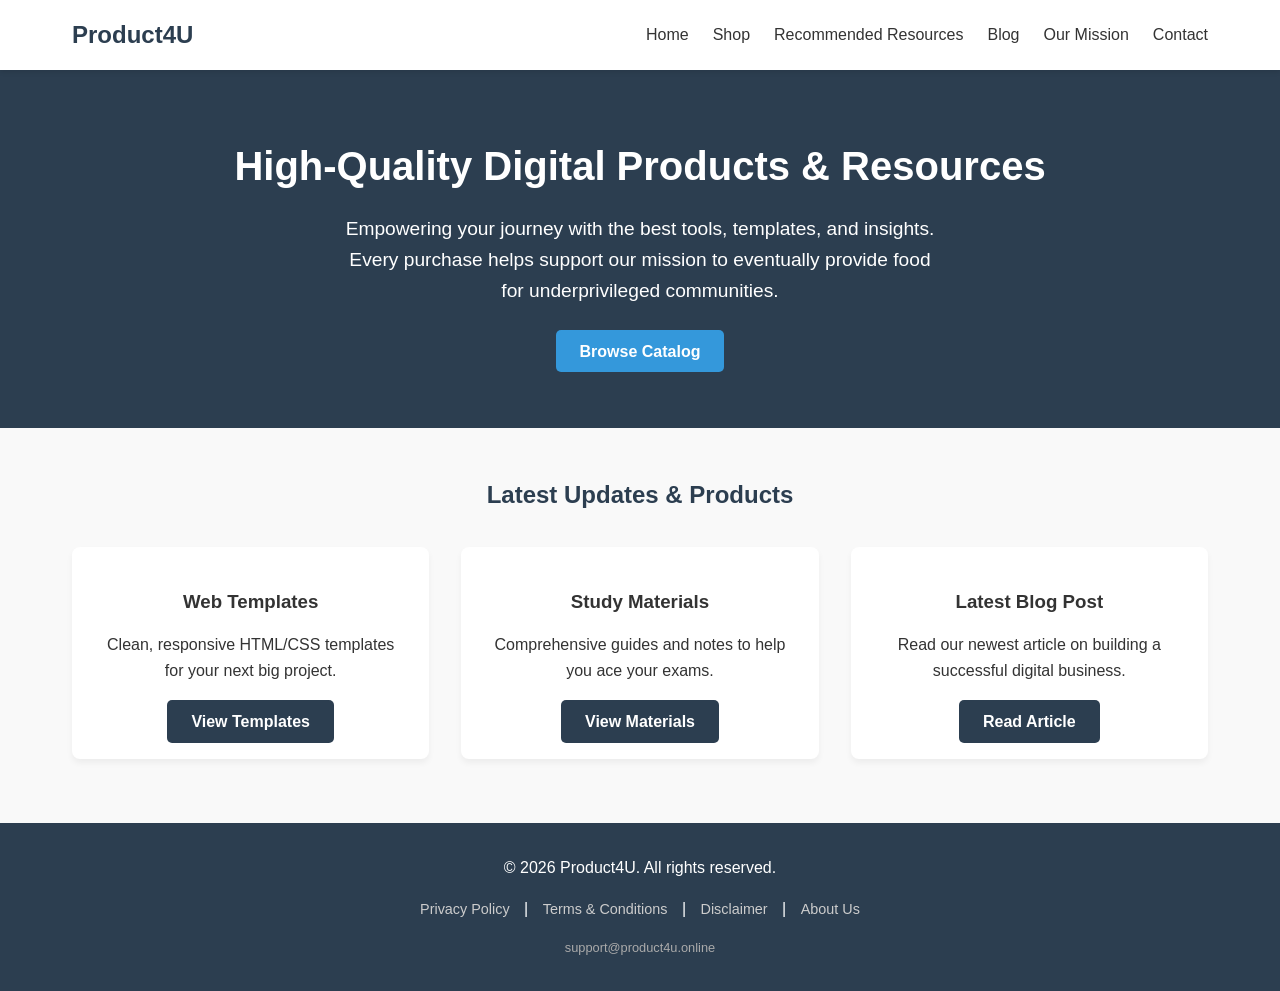
==== index.html @ dca6925e "Update index.html" ====
<!DOCTYPE html>
<html lang="en">
<head>
    <meta charset="UTF-8">
    <meta name="viewport" content="width=device-width, initial-scale=1.0">
    <title>Product4U | Digital Products & Resources</title>
    <style>
        /* CSS Variables for consistent branding */
        :root {
            --primary-color: #2c3e50;
            --accent-color: #3498db;
            --bg-color: #f9f9f9;
            --text-color: #333;
        }

        /* Basic Reset */
        * {
            margin: 0;
            padding: 0;
            box-sizing: border-box;
            font-family: 'Segoe UI', Tahoma, Geneva, Verdana, sans-serif;
        }

        body {
            background-color: var(--bg-color);
            color: var(--text-color);
            line-height: 1.6;
        }

        /* --- HEADER & NAVIGATION --- */
        header {
            background-color: #fff;
            box-shadow: 0 2px 5px rgba(0,0,0,0.1);
            position: sticky;
            top: 0;
            z-index: 1000;
        }

        .nav-container {
            max-width: 1200px;
            margin: 0 auto;
            padding: 1rem 2rem;
            display: flex;
            justify-content: space-between;
            align-items: center;
        }

        .logo {
            font-size: 1.5rem;
            font-weight: bold;
            color: var(--primary-color);
            text-decoration: none;
        }

        .nav-links {
            list-style: none;
            display: flex;
            gap: 1.5rem;
        }

        .nav-links a {
            text-decoration: none;
            color: var(--text-color);
            font-weight: 500;
            transition: color 0.3s;
        }

        .nav-links a:hover {
            color: var(--accent-color);
        }

        /* --- HERO SECTION --- */
        .hero {
            background-color: var(--primary-color);
            color: #fff;
            text-align: center;
            padding: 4rem 2rem;
        }

        .hero h1 {
            font-size: 2.5rem;
            margin-bottom: 1rem;
        }

        .hero p {
            font-size: 1.2rem;
            margin-bottom: 2rem;
            max-width: 600px;
            margin-left: auto;
            margin-right: auto;
        }

        .btn {
            background-color: var(--accent-color);
            color: #fff;
            padding: 0.8rem 1.5rem;
            text-decoration: none;
            border-radius: 5px;
            font-weight: bold;
        }

        /* --- MAIN CONTENT GRID --- */
        .container {
            max-width: 1200px;
            margin: 3rem auto;
            padding: 0 2rem;
        }

        .section-title {
            text-align: center;
            margin-bottom: 2rem;
            color: var(--primary-color);
        }

        .grid {
            display: grid;
            grid-template-columns: repeat(auto-fit, minmax(300px, 1fr));
            gap: 2rem;
        }

        .card {
            background: #fff;
            border-radius: 8px;
            box-shadow: 0 4px 6px rgba(0,0,0,0.05);
            padding: 1.5rem;
            text-align: center;
            transition: transform 0.3s;
        }

        .card:hover {
            transform: translateY(-5px);
        }

        .card h3 {
            margin: 1rem 0;
        }

        /* --- FOOTER & ADSENSE LEGAL LINKS --- */
        footer {
            background-color: var(--primary-color);
            color: #fff;
            text-align: center;
            padding: 2rem;
            margin-top: 4rem;
        }

        .footer-links {
            margin-top: 1rem;
        }

        .footer-links a {
            color: #ccc;
            text-decoration: none;
            margin: 0 10px;
            font-size: 0.9rem;
        }

        .footer-links a:hover {
            color: #fff;
        }
    </style>
</head>
<body>

    <header>
        <div class="nav-container">
            <a href="#" class="logo">Product4U</a>
            <ul class="nav-links">
                <li><a href="#">Home</a></li>
                <li><a href="#">Shop</a></li>
                <li><a href="#">Recommended Resources</a></li>
                <li><a href="#">Blog</a></li>
                <li><a href="#">Our Mission</a></li>
                <li><a href="#">Contact</a></li>
            </ul>
        </div>
    </header>

    <main>
        <section class="hero">
            <h1>High-Quality Digital Products & Resources</h1>
            <p>Empowering your journey with the best tools, templates, and insights. Every purchase helps support our mission to eventually provide food for underprivileged communities.</p>
            <a href="#" class="btn">Browse Catalog</a>
        </section>

        <section class="container">
            <h2 class="section-title">Latest Updates & Products</h2>
            <div class="grid">
                <div class="card">
                    <h3>Web Templates</h3>
                    <p>Clean, responsive HTML/CSS templates for your next big project.</p>
                    <br>
                    <a href="#" class="btn" style="background-color: #2c3e50;">View Templates</a>
                </div>
                <div class="card">
                    <h3>Study Materials</h3>
                    <p>Comprehensive guides and notes to help you ace your exams.</p>
                    <br>
                    <a href="#" class="btn" style="background-color: #2c3e50;">View Materials</a>
                </div>
                <div class="card">
                    <h3>Latest Blog Post</h3>
                    <p>Read our newest article on building a successful digital business.</p>
                    <br>
                    <a href="#" class="btn" style="background-color: #2c3e50;">Read Article</a>
                </div>
            </div>
        </section>
    </main>

    <footer>
        <p>&copy; 2026 Product4U. All rights reserved.</p>
        <div class="footer-links">
            <a href="#">Privacy Policy</a> | 
            <a href="#">Terms & Conditions</a> | 
            <a href="#">Disclaimer</a> | 
            <a href="#">About Us</a>
        </div>
        <p style="margin-top: 1rem; font-size: 0.8rem; color: #aaa;">support@product4u.online</p>
    </footer>

</body>
</html>
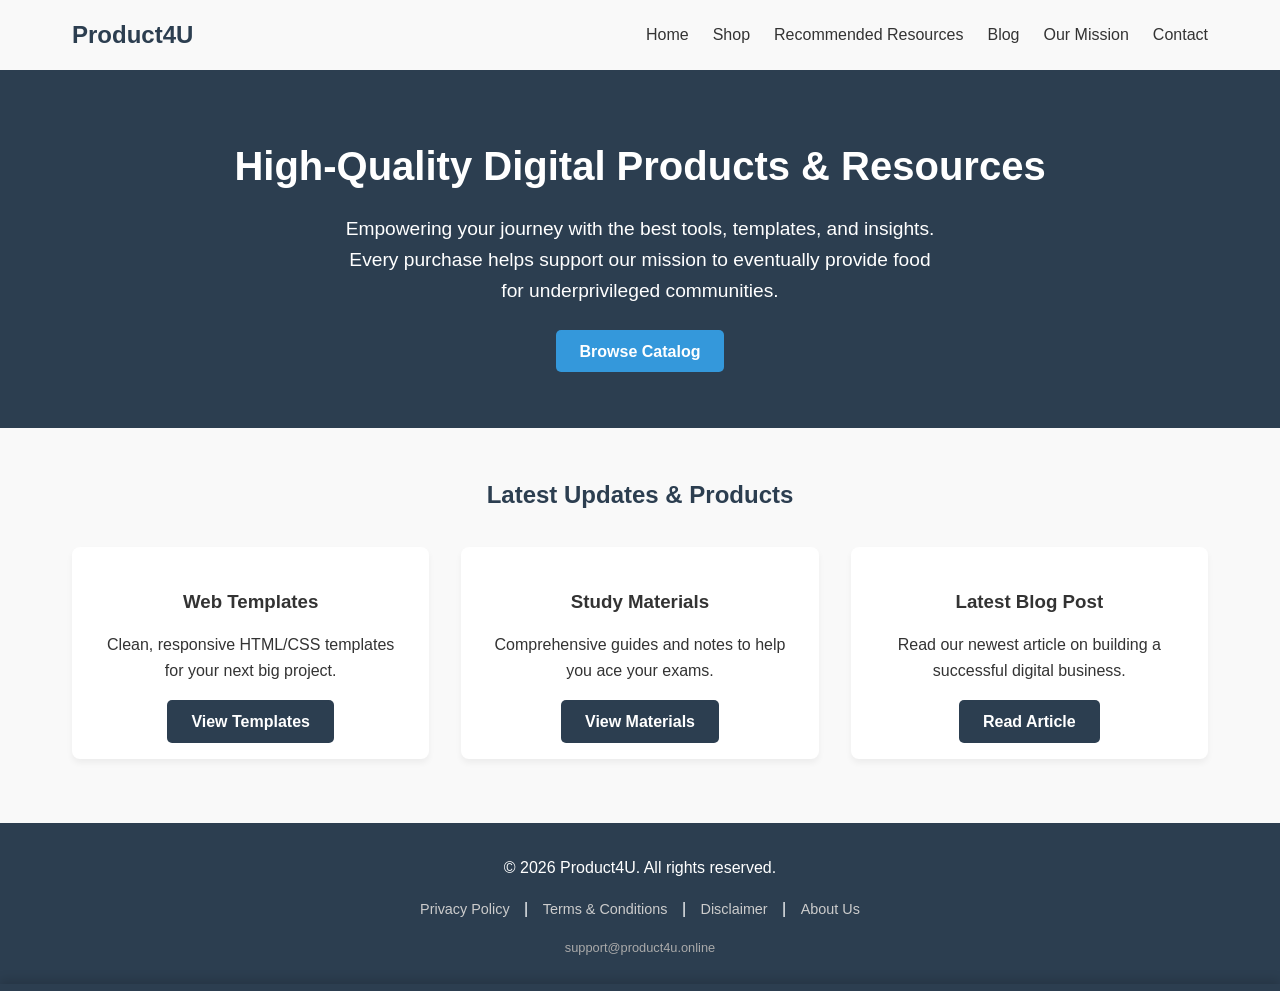
==== commit 8210f747: "Update index.html" ====
--- a/index.html
+++ b/index.html
@@ -27,7 +27,7 @@
             line-height: 1.6;
         }
 
-        /* --- HEADER & NAVIGATION --- */
+     //   /* --- HEADER & NAVIGATION --- */
         header {
             background-color: #fff;
             box-shadow: 0 2px 5px rgba(0,0,0,0.1);
@@ -158,20 +158,65 @@
         .footer-links a:hover {
             color: #fff;
         }
+
+        /* --- HAMBURGER MENU STYLES --- */
+.hamburger {
+    display: none;
+    flex-direction: column;
+    cursor: pointer;
+    gap: 5px;
+}
+
+.hamburger span {
+    width: 25px;
+    height: 3px;
+    background-color: var(--primary-color);
+    border-radius: 3px;
+    transition: all 0.3s ease;
+}
+
+/* --- MOBILE RESPONSIVE RULES --- */
+@media (max-width: 768px) {
+    .hamburger {
+        display: flex; /* Show the icon on mobile */
+    }
+
+    .nav-links {
+        display: none; /* Hide the regular menu */
+        flex-direction: column;
+        width: 100%;
+        position: absolute;
+        top: 70px; /* Pushes the menu directly below the header */
+        left: 0;
+        background-color: #fff;
+        padding: 1rem 0;
+        box-shadow: 0 4px 6px rgba(0,0,0,0.1);
+    }
+
+    /* This class is added by JavaScript when the menu is clicked */
+    .nav-links.active {
+        display: flex;
+    }
+
+    .nav-links li {
+        text-align: center;
+        margin: 15px 0;
+    }
+}
     </style>
 </head>
 <body>
 
     <header>
         <div class="nav-container">
-            <a href="#" class="logo">Product4U</a>
+            <a href="/" class="logo">Product4U</a>
             <ul class="nav-links">
-                <li><a href="#">Home</a></li>
-                <li><a href="#">Shop</a></li>
-                <li><a href="#">Recommended Resources</a></li>
-                <li><a href="#">Blog</a></li>
-                <li><a href="#">Our Mission</a></li>
-                <li><a href="#">Contact</a></li>
+                <li><a href="/">Home</a></li>
+                <li><a href="shop/">Shop</a></li>
+                <li><a href="Recommended Resources/">Recommended Resources</a></li>
+                <li><a href="Blog/">Blog</a></li>
+                <li><a href="mission/">Our Mission</a></li>
+                <li><a href="contact/">Contact</a></li>
             </ul>
         </div>
     </header>
@@ -219,5 +264,94 @@
         <p style="margin-top: 1rem; font-size: 0.8rem; color: #aaa;">support@product4u.online</p>
     </footer>
 
+    <div id="cookie-banner" class="cookie-banner">
+    <p>We use cookies to serve personalized ads and analyze traffic. By continuing to use Product4U, you consent to our use of cookies. <a href="/privacy-policy.html">Read our Privacy Policy</a>.</p>
+    <button id="accept-cookies" class="btn cookie-btn">Got it!</button>
+</div>
+
+<style>
+    .cookie-banner {
+        position: fixed;
+        bottom: -150px; /* Hidden off-screen initially */
+        left: 0;
+        width: 100%;
+        background-color: #2c3e50; /* Matches your primary theme color */
+        color: #fff;
+        padding: 1rem 2rem;
+        display: flex;
+        flex-direction: column;
+        justify-content: space-between;
+        align-items: center;
+        gap: 1rem;
+        box-shadow: 0 -4px 10px rgba(0,0,0,0.15);
+        transition: bottom 0.6s ease-in-out;
+        z-index: 9999;
+    }
+
+    /* Class added by JavaScript to slide the banner up */
+    .cookie-banner.show {
+        bottom: 0;
+    }
+
+    .cookie-banner p {
+        margin: 0;
+        font-size: 0.95rem;
+        text-align: center;
+    }
+
+    .cookie-banner a {
+        color: #3498db; /* Matches your accent color */
+        text-decoration: underline;
+    }
+
+    .cookie-btn {
+        background-color: #3498db;
+        border: none;
+        cursor: pointer;
+        padding: 0.6rem 1.5rem;
+        border-radius: 5px;
+        font-weight: bold;
+        color: #fff;
+        transition: background-color 0.3s;
+    }
+
+    .cookie-btn:hover {
+        background-color: #2980b9;
+    }
+
+    /* Make it side-by-side on larger screens */
+    @media (min-width: 768px) {
+        .cookie-banner {
+            flex-direction: row;
+        }
+        .cookie-banner p {
+            text-align: left;
+        }
+    }
+</style>
+
+<script>
+    document.addEventListener("DOMContentLoaded", function() {
+        const cookieBanner = document.getElementById("cookie-banner");
+        const acceptBtn = document.getElementById("accept-cookies");
+
+        // 1. Check if the user has already accepted cookies
+        if (!localStorage.getItem("cookiesAccepted")) {
+            // 2. If not, wait 1.5 seconds, then slide the banner up
+            setTimeout(() => {
+                cookieBanner.classList.add("show");
+            }, 1500);
+        }
+
+        // 3. When the user clicks the accept button
+        acceptBtn.addEventListener("click", function() {
+            // Save their choice in the browser's local storage
+            localStorage.setItem("cookiesAccepted", "true");
+            
+            // Slide the banner back down
+            cookieBanner.classList.remove("show");
+        });
+    });
+</script>
 </body>
 </html>
